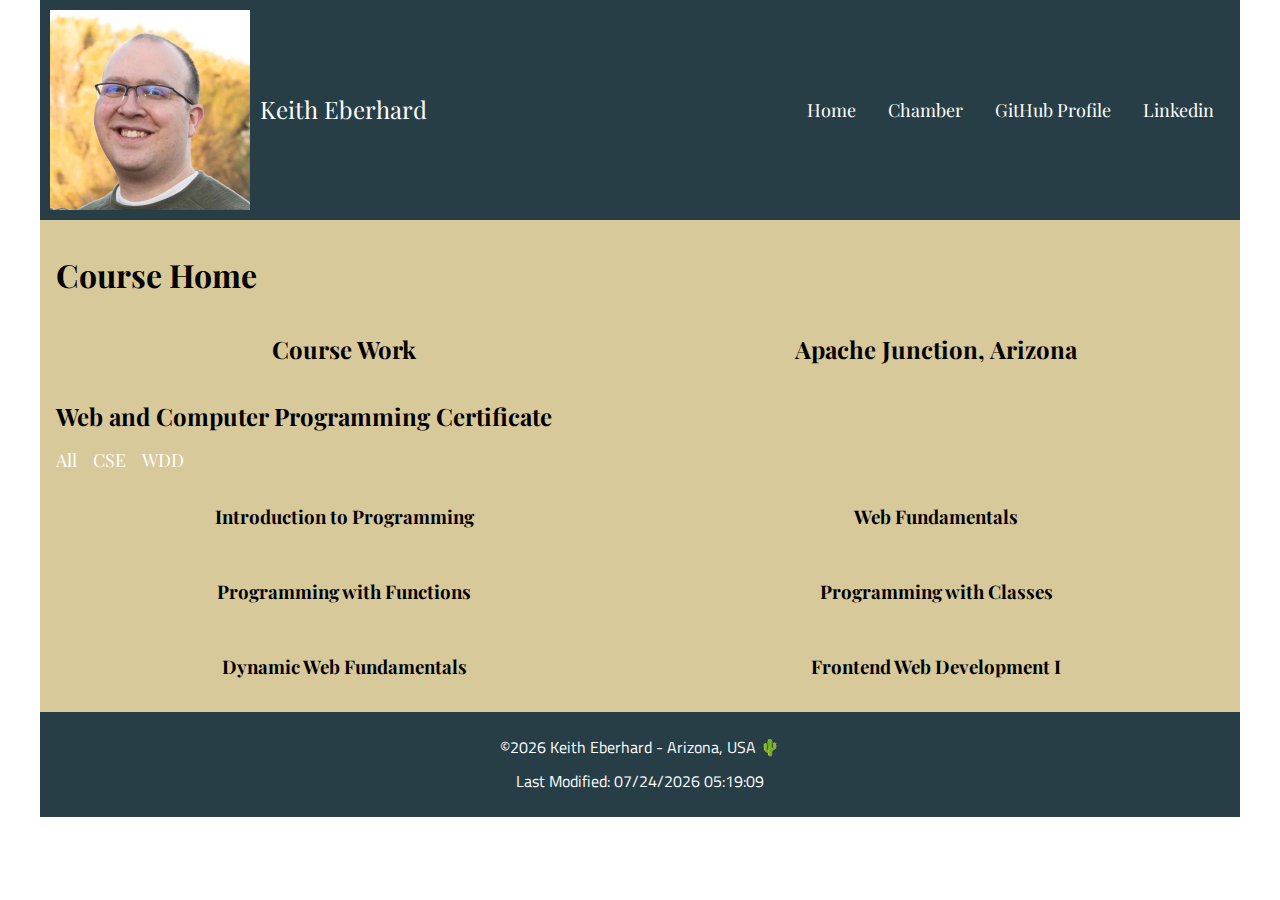
==== index.html @ 56c00467 "more changes." ====
<!DOCTYPE html>
<html lang="en">
<head>
    <meta charset="UTF-8">
    <meta name="viewport" content="width=device-width, initial-scale=1.0">
    <meta name="author" content="Keith Eberhard">
    <meta name="description" content="Course home page for WDD231 - Keith Eberhard">
    <script src="scripts/date.js" defer></script>
    <script src="scripts/navigation.js" defer></script>
    <script src="scripts/course.js" defer></script>
    <title>Course Home Page - Keith Eberhard</title>
    <link rel="stylesheet" href="styles/normalize.css">
    <link rel="stylesheet" href="styles/small.css">
    <link rel="stylesheet" href="styles/larger.css">
    <link rel="preconnect" href="https://fonts.googleapis.com">
    <link rel="preconnect" href="https://fonts.gstatic.com" crossorigin>
    <link href="https://fonts.googleapis.com/css2?family=Playfair+Display:ital@0;1&family=Titillium+Web:wght@400&display=swap" rel="stylesheet">
</head>
<body>
    <header>
        <span id="title">
            <img src="images/keith-headshot.jpg" alt="Keith Headshot">
            Keith Eberhard
        </span>
        <a id="menu" href="#"></a>
        <nav class="navigation">
            <a href="index.html" id="home">Home</a>
            <a href="#" id="chamber">Chamber</a>
            <a href="#" id="github">GitHub Profile</a>
            <a href="https://www.linkedin.com/in/keitheberhard/" id="linkedin">Linkedin</a>
        </nav>
    </header>
    <main>
        <h1>Course Home</h1>
        <div>
            <section>
                <h2>Course Work</h2>
            </section>
            <section>
                <h2>Apache Junction, Arizona</h2>
            </section>
        </div>
        <section>
            <h2>Web and Computer Programming Certificate</h2>
            <nav class="filter">
                <a href="#" id="all">All</a>
                <a href="#" id="cse">CSE</a>
                <a href="#" id="wdd">WDD</a>
            </nav>
            <div class="courses">

            </div>
        </section>
    </main>
    <footer>
        <p>&copy;<span id="currentYear"></span> Keith Eberhard - Arizona, USA 🌵</p>
        <p>Last Modified: <span id="lastModified"></span></p>
    </footer>
</body>
</html>
---- styles/small.css ----
:root {
    --heading-font: 'Playfair Display', serif;
    --paragraph-font: 'Titillium Web', serif;
    --color1: #A4243B;
    --color2: #D8C99B;
    --color3: #D8973C;
    --color4: #BD632F;
    --color5: #273E47;
}

/**All**/
* {
    text-decoration: none;
}

p {
    font-family: var(--paragraph-font);
}

h1, h2, h3, h4 {
    font-family: var(--heading-font);
}

/**Body**/
body {
    max-width: 1200px;
    margin: 0 auto;
}

/**Header**/
#menu {
    color: white;
    display: inline-block;
}

#menu::before {
	content: "≡";
    font-size: xx-large;
}

#menu.show::before {
	content: "X";
    font-size: Larger;
}

nav {
    display: flex;
    gap: 1rem;
    font-size: large;
}

nav a{
    color: white;
    font-family: var(--heading-font);
}

nav a:hover {
    text-decoration: underline;
}

.navigation {
	list-style: none;
	max-width: 800px;
    display: none;
    flex-direction: column;
    gap: 1rem;
    position: absolute;
    background-color: var(--color5);
    top: 100%;
    right: 0;
    width: 100%;
    padding: 1rem 0;
    z-index: 1;
    text-align: center;
    border: solid white;
}

.navigation.show {
    display: flex;
}

header {
    background-color: var(--color5);
    color: white;
    padding: 10px;
    display: flex;
    justify-content: space-between;
    align-items: center;
    padding: 10px;
    position: relative;
    flex-wrap: nowrap;
}

#title img {
    max-width: 200px;
}

#title {
    display: inline-flex;
    font-size: x-large;
    font-family: var(--heading-font);
    align-items: center;
    gap: 10px;
    white-space: nowrap;
}

/**main**/
main {
    background-color: var(--color2);
    padding: 1rem;   
}

main div {
    margin-top: 1rem;
    display: grid;
    grid-template-columns: 1fr;
    gap: 1rem;
    justify-items: center;
    text-align: center; 
}

/**Footer**/
footer {
    text-align: center;
    padding: 10px;
    background-color: var(--color5);
    color: white;
}
---- styles/larger.css ----
@media screen and (min-width: 800px) {
    #menu {
        display: none;
    }

    .navigation {
        display: flex;
        flex-direction: row;
        gap: 2rem;
        position: static;
        background-color: transparent;
        padding: 0;
        border: none;
        max-width: 70%;
        margin-right: 1rem;
        justify-content: right;
    }
}

@media screen and (min-width: 800px){
    main div {
        grid-template-columns: 1fr 1fr;
    }
 }
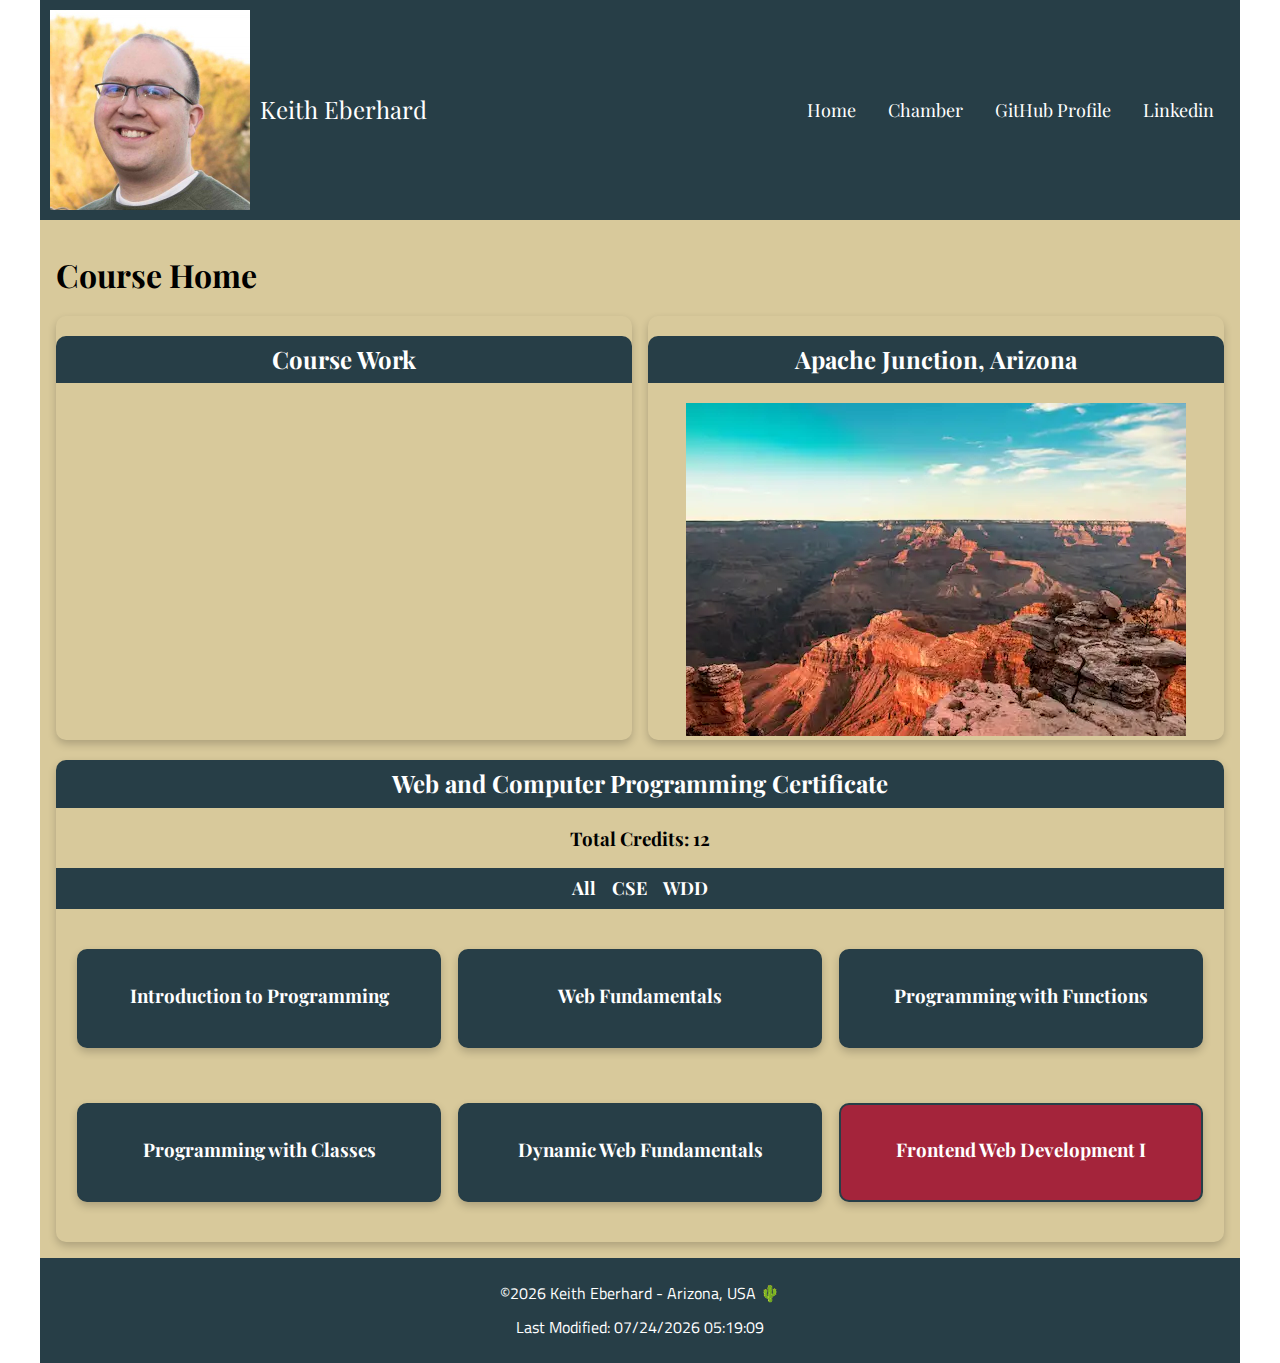
==== commit 0c2d22bd: "more updates" ====
--- a/index.html
+++ b/index.html
@@ -38,10 +38,13 @@
             </section>
             <section>
                 <h2>Apache Junction, Arizona</h2>
+                <img src="images/arizona-hero-small.webp" alt="Arizona">
+                
             </section>
         </div>
         <section>
             <h2>Web and Computer Programming Certificate</h2>
+            <h3 class="credits"></h3>
             <nav class="filter">
                 <a href="#" id="all">All</a>
                 <a href="#" id="cse">CSE</a>
--- a/styles/small.css
+++ b/styles/small.css
@@ -119,6 +119,65 @@
     text-align: center; 
 }
 
+section {
+    width: 100%;
+    border-radius: 10px;
+    box-shadow: 0 4px 8px rgba(0, 0, 0, 0.2);
+}
+
+section h2 {
+    background-color: #273E47;
+    color: white;
+    border-radius: 10px 10px 0 0;
+    text-align: center;
+    padding: 10px;
+}
+
+.credits {
+    text-align: center;
+    font-weight: bold;
+}
+
+.filter {
+    background-color: #273E47;
+    width: auto;
+    margin: auto;
+    display: flex;
+    justify-content: center;
+    padding: 10px;
+    font-weight: bold;
+}
+
+.courses {
+    display: grid;
+    gap: 15px;
+    justify-content: center;
+    align-items: center;
+    padding: 20px;
+    margin: auto;
+}
+
+.course-card {
+    padding: 15px;
+    border-radius: 10px;
+    text-align: center;
+    font-weight: bold;
+    border: 2px solid var(--color5);
+    width: 90%;
+    height: 65px;
+    margin: 20px;
+}
+
+.completed {
+    background-color: var(--color5);
+    color: white;
+}
+
+.not-completed {
+    background-color: var(--color1);
+    color: white;
+}
+
 /**Footer**/
 footer {
     text-align: center;
--- a/styles/larger.css
+++ b/styles/larger.css
@@ -15,10 +15,12 @@
         margin-right: 1rem;
         justify-content: right;
     }
-}
 
-@media screen and (min-width: 800px){
     main div {
         grid-template-columns: 1fr 1fr;
     }
- }+
+    .courses {
+        grid-template-columns: 1fr 1fr 1fr;
+    }
+}
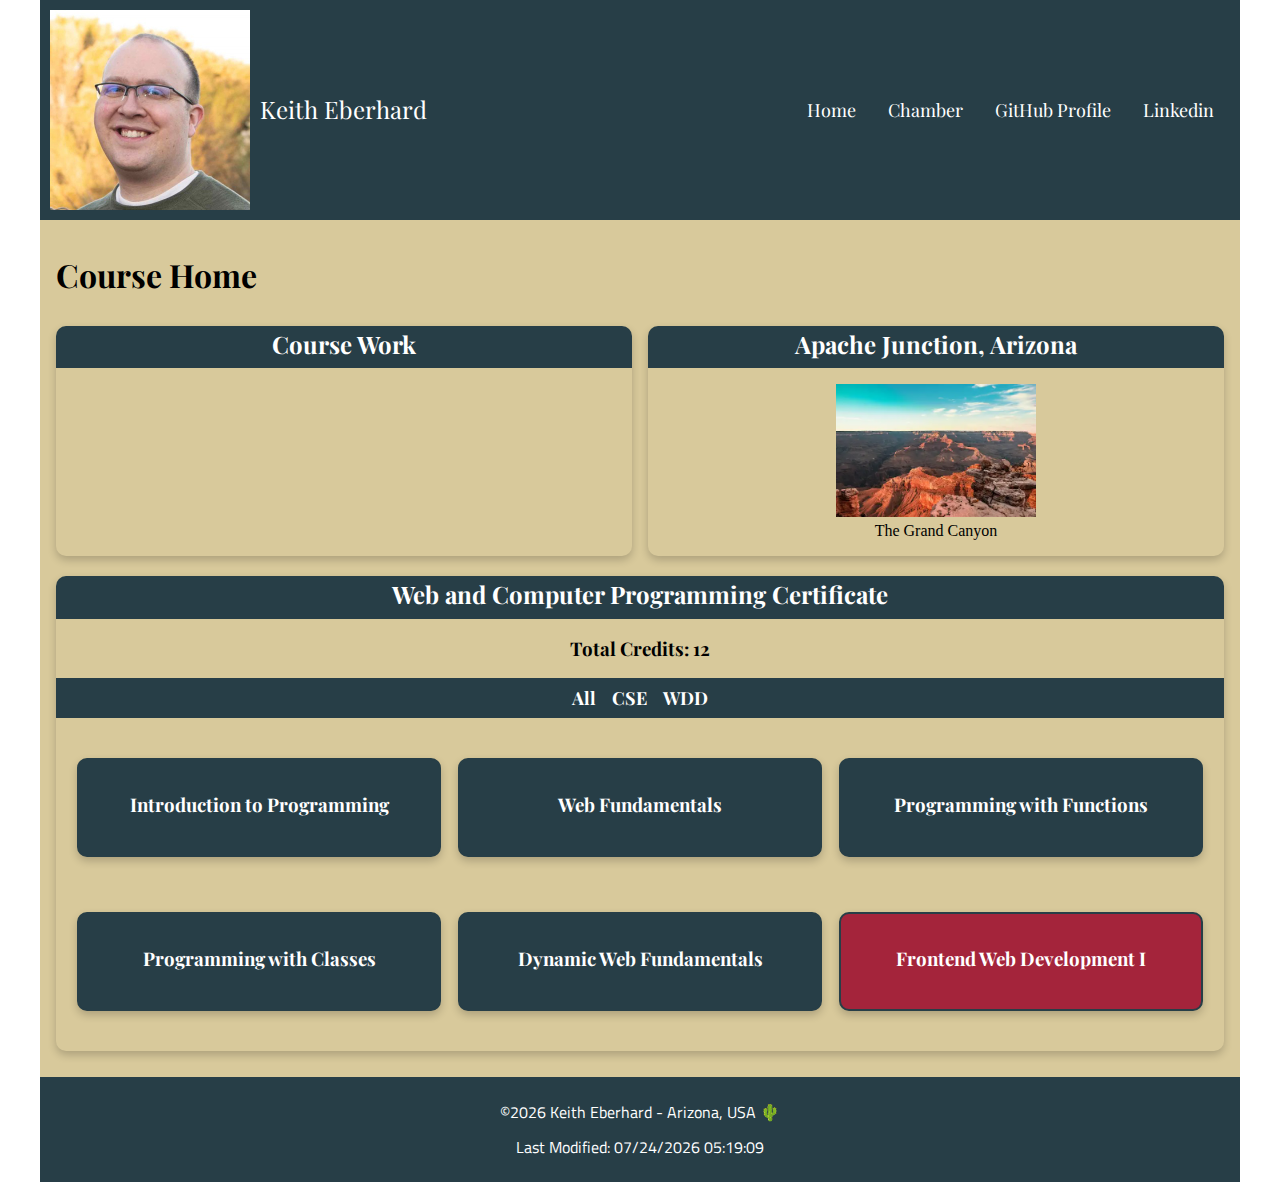
==== commit dfc733f6: "more updates" ====
--- a/index.html
+++ b/index.html
@@ -38,8 +38,10 @@
             </section>
             <section>
                 <h2>Apache Junction, Arizona</h2>
-                <img src="images/arizona-hero-small.webp" alt="Arizona">
-                
+                <figure>
+                    <img src="images/arizona-hero-small.webp" alt="Arizona">
+                    <figcaption>The Grand Canyon</figcaption>
+                </figure>
             </section>
         </div>
         <section>
--- a/styles/small.css
+++ b/styles/small.css
@@ -123,14 +123,17 @@
     width: 100%;
     border-radius: 10px;
     box-shadow: 0 4px 8px rgba(0, 0, 0, 0.2);
+    margin: 10px auto;
+    overflow: hidden;
 }
 
 section h2 {
     background-color: #273E47;
     color: white;
     border-radius: 10px 10px 0 0;
+    margin: -5px -20px 15px -20px;
     text-align: center;
-    padding: 10px;
+    padding: 10px;   
 }
 
 .credits {
@@ -155,6 +158,10 @@
     align-items: center;
     padding: 20px;
     margin: auto;
+}
+
+section img {
+    max-width: 200px;
 }
 
 .course-card {
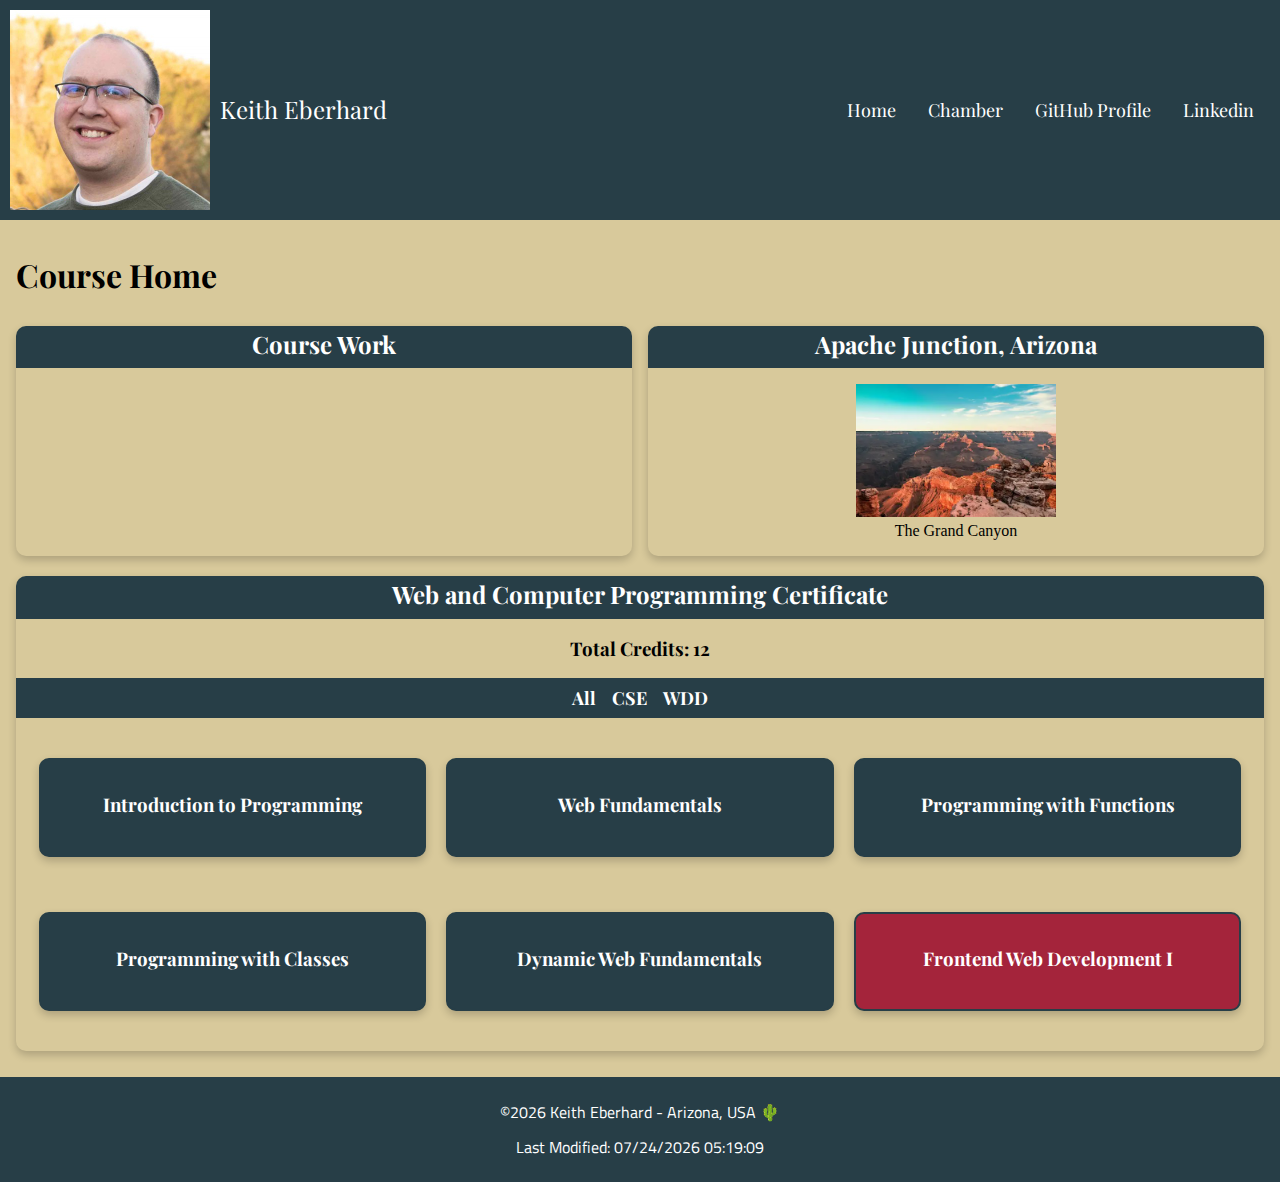
==== commit 07ccb492: "possible fix for lighthouse menu issues" ====
--- a/index.html
+++ b/index.html
@@ -22,7 +22,7 @@
             <img src="images/keith-headshot.jpg" alt="Keith Headshot">
             Keith Eberhard
         </span>
-        <a id="menu" href="#"></a>
+        <a id="menu" href="#" aria-label="Toggle navigation menu"></a>
         <nav class="navigation">
             <a href="index.html" id="home">Home</a>
             <a href="#" id="chamber">Chamber</a>
--- a/styles/small.css
+++ b/styles/small.css
@@ -23,7 +23,6 @@
 
 /**Body**/
 body {
-    max-width: 1200px;
     margin: 0 auto;
 }
 
@@ -96,12 +95,13 @@
 }
 
 #title {
-    display: inline-flex;
+    display: flex;
     font-size: x-large;
     font-family: var(--heading-font);
     align-items: center;
     gap: 10px;
     white-space: nowrap;
+    flex-direction: column;
 }
 
 /**main**/
--- a/styles/larger.css
+++ b/styles/larger.css
@@ -23,4 +23,8 @@
     .courses {
         grid-template-columns: 1fr 1fr 1fr;
     }
+
+    #title {
+        flex-direction: row;
+    }
 }
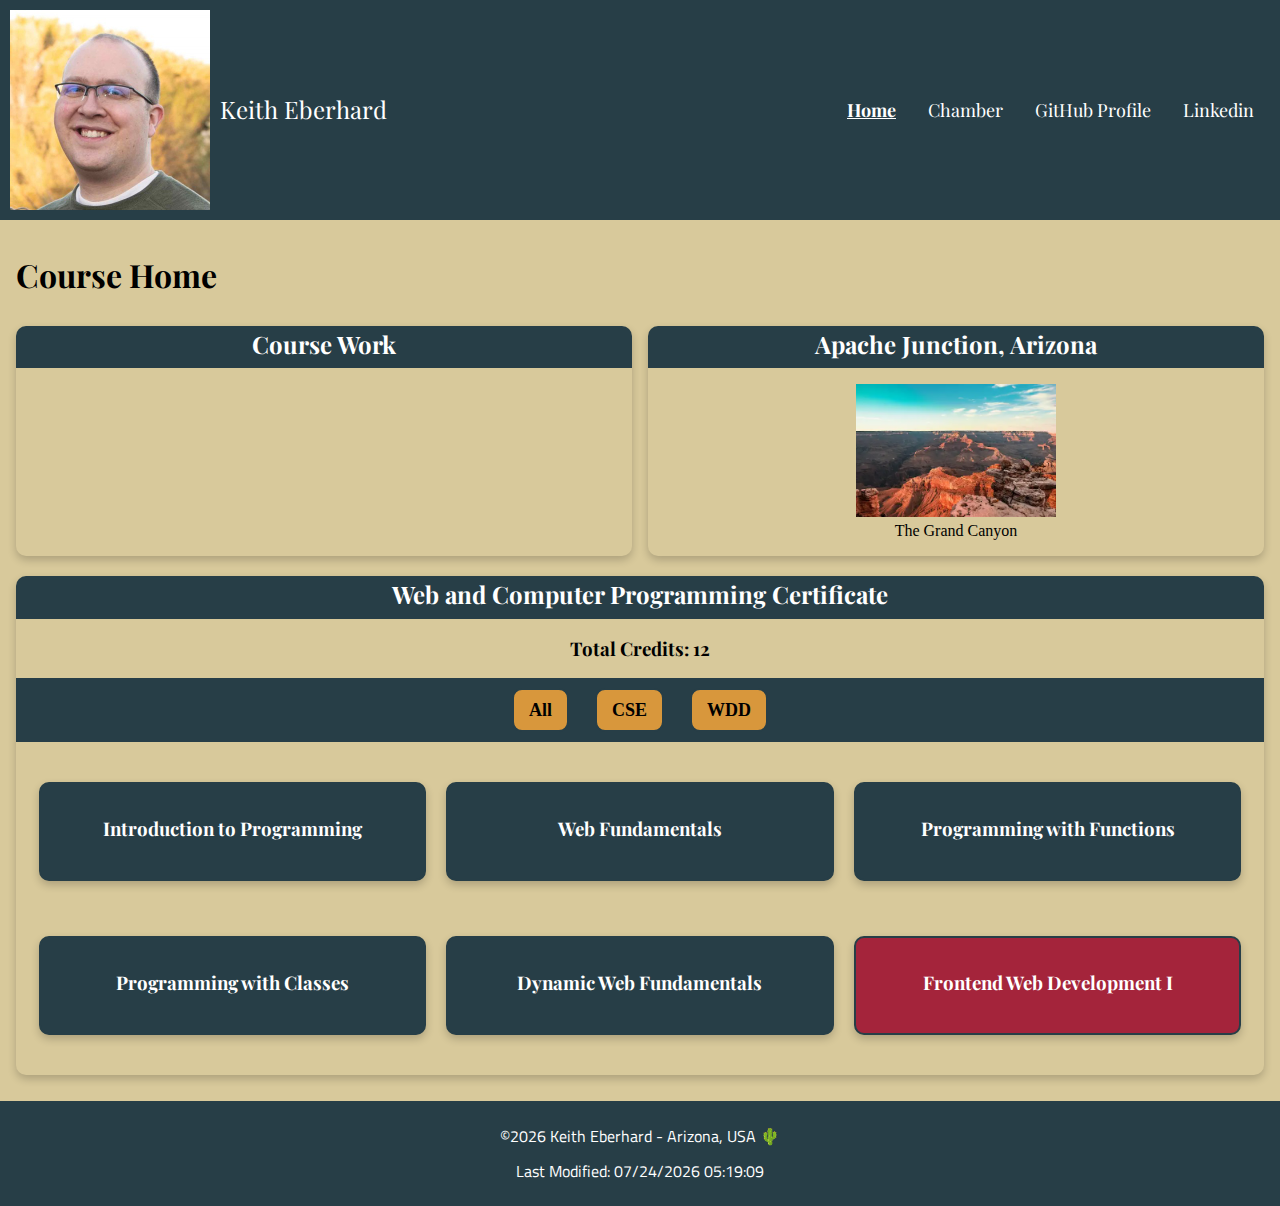
==== commit ec60af49: "fixed wayfinding, added buttons" ====
--- a/index.html
+++ b/index.html
@@ -48,9 +48,9 @@
             <h2>Web and Computer Programming Certificate</h2>
             <h3 class="credits"></h3>
             <nav class="filter">
-                <a href="#" id="all">All</a>
-                <a href="#" id="cse">CSE</a>
-                <a href="#" id="wdd">WDD</a>
+                <button id="all">All</button>
+                <button href="#" id="cse">CSE</button>
+                <button href="#" id="wdd">WDD</button>
             </nav>
             <div class="courses">
 
--- a/styles/small.css
+++ b/styles/small.css
@@ -74,6 +74,11 @@
     border: solid white;
 }
 
+.navigation a.active {
+    font-weight: bold;
+    text-decoration: underline;
+}
+
 .navigation.show {
     display: flex;
 }
@@ -151,6 +156,26 @@
     font-weight: bold;
 }
 
+.filter button {
+    background-color: #D8973C;
+    font-weight: bold;
+    border: 2px solid #273E47;
+    padding: 10px 15px;
+    margin: 0 5px;
+    border-radius: 10px;
+}
+
+.filter button:hover {
+    text-decoration: underline;
+    background-color: #D8C99B;
+    cursor: pointer;
+}
+
+.filter button.active {
+    background-color: #D8C99B;
+    font-weight: bolder;
+}
+
 .courses {
     display: grid;
     gap: 15px;
